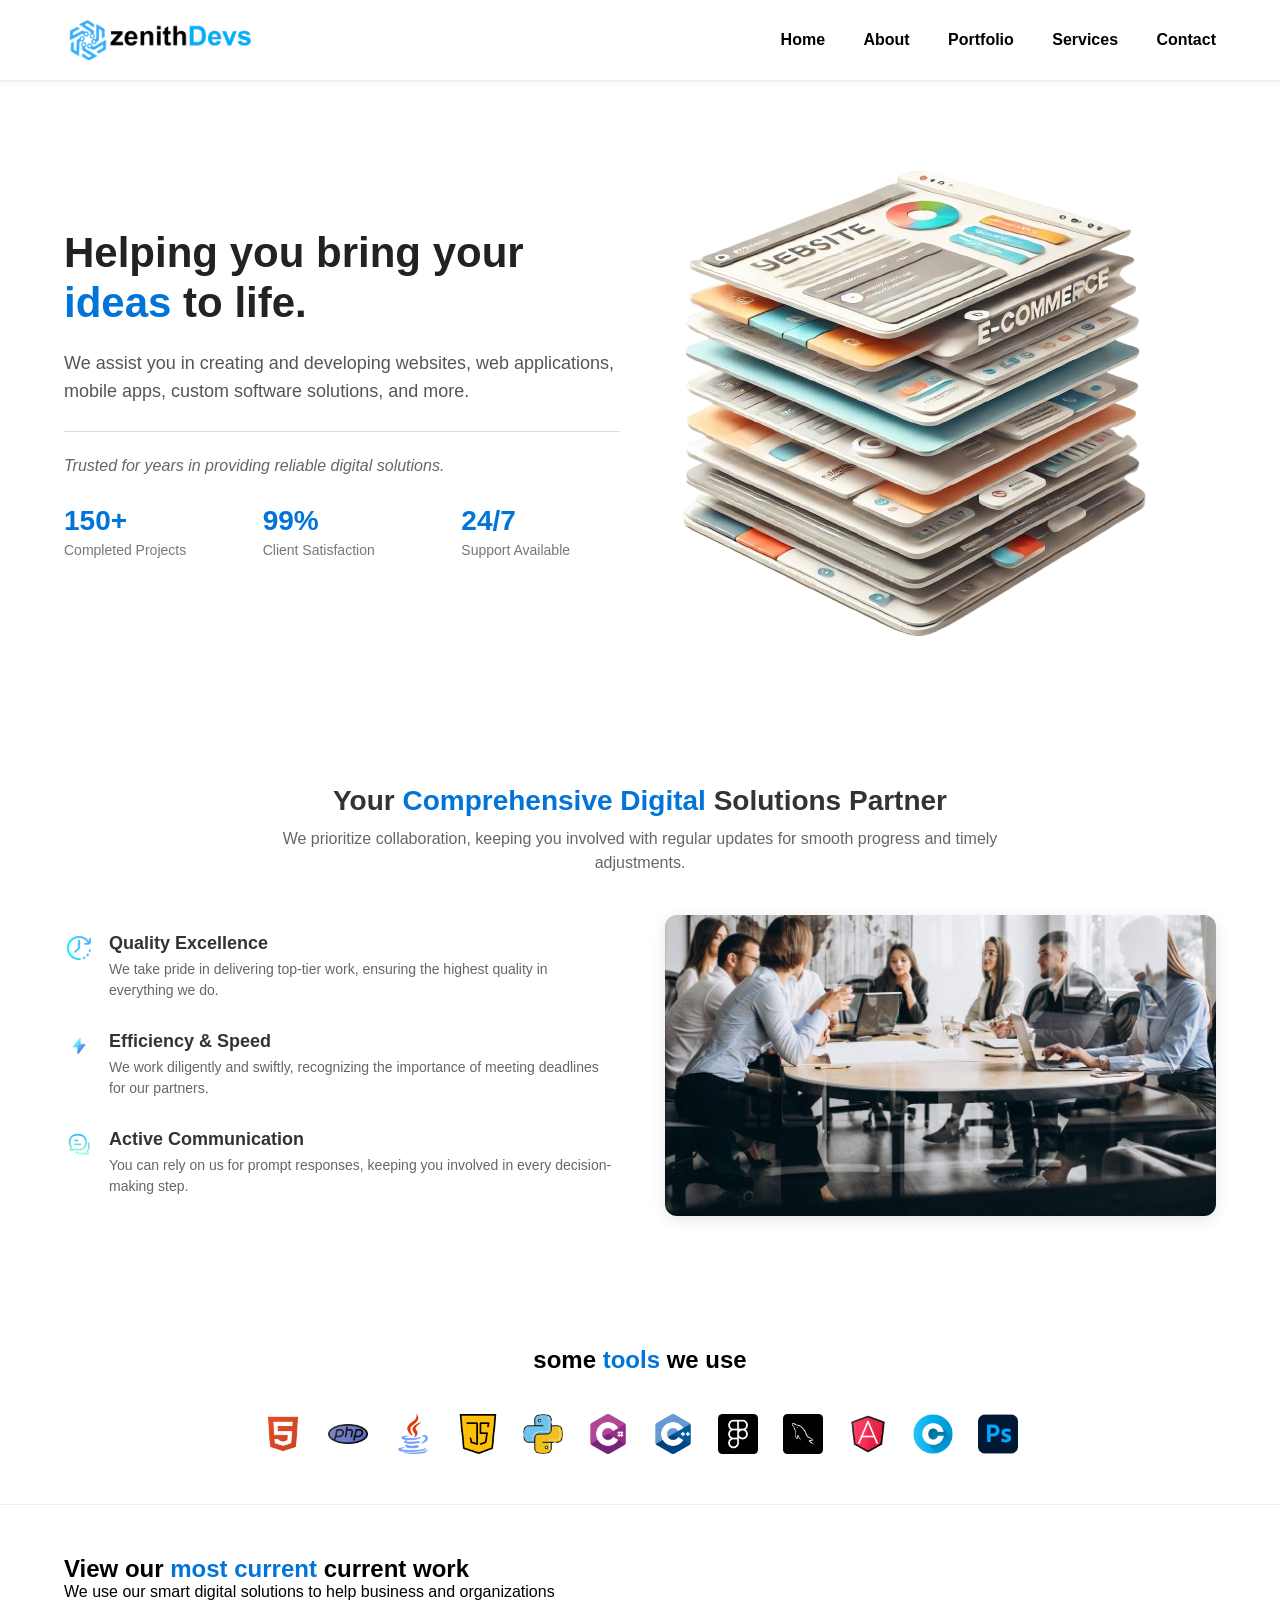
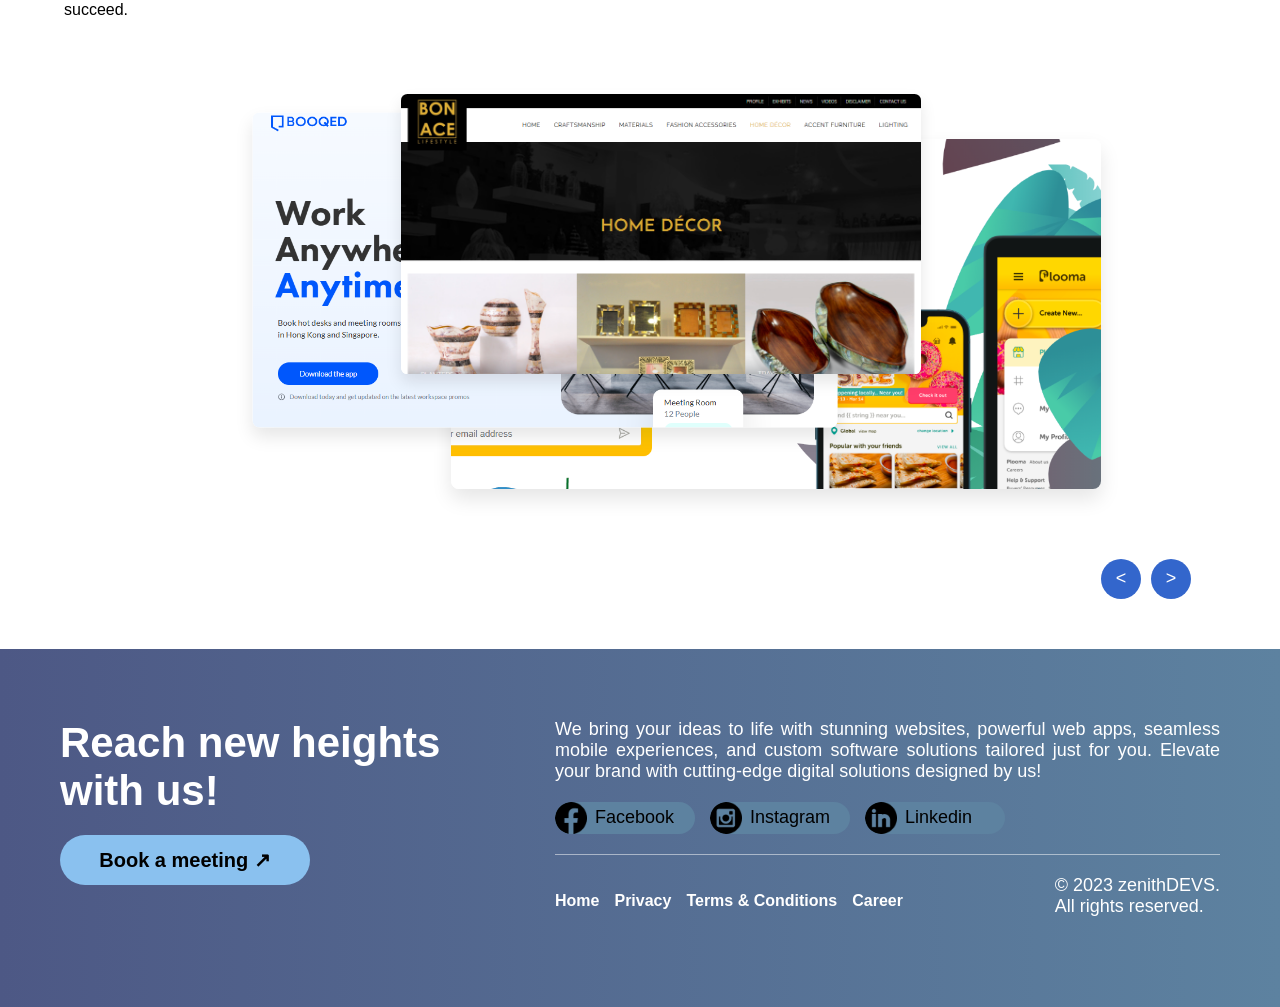
==== index.html @ 8d8b8fe3 "Refactor project structure for Vercel deployment" ====
<!DOCTYPE html>
<html lang="en">
<head>
    <meta charset="UTF-8">
    <meta name="viewport" content="width=device-width, initial-scale=1.0">
    <title>Home</title>
    <link rel="stylesheet" href="assets/css/home.css">
    <link rel="icon" href="assets/images/home-images/Company-Logo.png" type="image/png+xml">
    <script src="assets/js/Homeslider.js"></script>
    <script src="assets/js/HomeAnimation.js"></script>
</head>
<body>
    <header>
        <div class="container">
            <nav class="navbar">
                <div class="logo"><img src="assets/images/home-images/Main-Logo.png" alt="zenithDevs Logo"></div>
                <ul class="nav-links" id="navLinks">
                    <li><a href="index.html" target="_self">Home</a></li>
                    <li><a href="about.html" target="_self">About</a></li>
                    <li><a href="portfolio.html" target="_self">Portfolio</a></li>
                    <li><a href="services.html" target="_self">Services</a></li>
                    <li><a href="contact.html" target="_self">Contact</a></li>
                </ul>
            </nav>
        </div>
    </header>
    
    <main>
        <section class="hero" id="hero">
            <div class="container">                            
                <div class="hero-content">
                        <div class="hero-text">
                            <h1>Helping you bring your <span class="highlight">ideas </span>to life.</h1>
                            <p class="hero-description">
                                We assist you in creating and developing websites, web applications, 
                                mobile apps, custom software solutions, and more.
                            </p>                    
                            <div class="divider"></div>
                            <p class="tagline">Trusted for years in providing reliable digital solutions.</p>
                            <div class="metrics">
                                <div class="metric">
                                    <h2><span class="highlight">150+</span></h2>
                                    <p>Completed Projects</p>
                                </div>
                                <div class="metric">
                                    <h2><span class="highlight">99%</span></h2>
                                    <p>Client Satisfaction</p>
                                </div>
                                <div class="metric">
                                    <h2><span class="highlight">24/7</span></h2>
                                    <p>Support Available</p>
                                </div>
                            </div>
                        </div>
                        <div class="hero-image">
                            <img src="assets/images/home-images/Home-imageOne.png" alt="Digital Product Stack">
                        </div>
                </div>
            </div>              
        </section>  
            
        <section class="features">
            <div class="container">
                <h2>Your <span class="highlight">Comprehensive Digital</span> Solutions Partner</h2>
                <p class="features-description">We prioritize collaboration, keeping you involved with regular updates for smooth progress and timely adjustments.</p>
                
                <div class="features-wrapper">
                    <div class="features-content">
                        <div class="feature-item">
                            <div class="feature-icon">
                                <img src="assets/images/home-images/wall-clock.png" alt="Quality Excellence Icon">
                            </div>
                            <div class="feature-text">
                                <h3>Quality Excellence</h3>
                                <p>We take pride in delivering top-tier work, ensuring the highest quality in everything we do.</p>
                            </div>
                        </div>                        
                        <div class="feature-item">
                            <div class="feature-icon">
                                <img src="assets/images/home-images/lightning-bolt-.png" alt="Efficiency Icon">
                            </div>
                            <div class="feature-text">
                                <h3>Efficiency & Speed</h3>
                                <p>We work diligently and swiftly, recognizing the importance of meeting deadlines for our partners.</p>
                            </div>
                        </div>
                        <div class="feature-item">
                            <div class="feature-icon">
                                <img src="assets/images/home-images/message.png" alt="Communication Icon">
                            </div>
                            <div class="feature-text">
                                <h3>Active Communication</h3>
                                <p>You can rely on us for prompt responses, keeping you involved in every decision-making step.</p>
                            </div>
                        </div>
                    </div>
                    
                    <div class="features-image">
                        <img src="assets/images/home-images/Home image 2.jpg" alt="Team meeting around a table">
                    </div>
                </div>
            </div>
        </section>

        <section class="tools">
            <div class="container">
                <center><h2>some <span class="highlight">tools</span> we use</h2>
                </center>
                <div class="tools-container">
                    <img src="assets/images/home-images/html.png" alt="HTML5" class="tool-icon">
                    <img src="assets/images/home-images/programing.png" alt="PHP" class="tool-icon">
                    <img src="assets/images/home-images/java.png" alt="Java" class="tool-icon">
                    <img src="assets/images/home-images/java-script.png" alt="JavaScript" class="tool-icon">
                    <img src="assets/images/home-images/python.png" alt="Python" class="tool-icon">
                    <img src="assets/images/home-images/c-sharp.png" alt="C#" class="tool-icon">
                    <img src="assets/images/home-images/c-.png" alt="C++" class="tool-icon">
                    <img src="assets/images/home-images/figma.png" alt="Figma" class="tool-icon">
                    <img src="assets/images/home-images/mysql.png" alt="CircleCI" class="tool-icon">
                    <img src="assets/images/home-images/programing (1).png" alt="Angular" class="tool-icon">
                    <img src="assets/images/home-images/letter-c.png" alt="Node.js" class="tool-icon">
                    <img src="assets/images/home-images/photoshop.png" alt="Photoshop" class="tool-icon">
                </div>
            </div>
        </section>

        <section class="portfolio">
            <div class="container">
                <h2>View our <span class="highlight">most current</span> current work</h2>
                <p>We use our smart digital solutions to help business and organizations succeed.</p>

                <div class="portfolio-slider">
                    <div class="slider-container">
                        <div class="slider-card" id="card1">
                            <a href="http://www.bon-ace.com/"><img src="assets/images/home-images/portolio-one.png" alt="Home Decor Project"></a>
                        </div>
                        <div class="slider-card" id="card2">
                            <a href="https://www.booqed.com/qubic"><img src="assets/images/home-images/portfolio-2.png" alt="Fashion Project"></a>
                        </div>
                        <div class="slider-card" id="card3">
                            <a href="https://plooma.ph/pre-launch"><img src="assets/images/home-images/portfolio-3.png" alt="Website Project"></a>
                        </div>
                    </div>
                    <div class="slider-nav">
                        <button class="prev-btn">&lt;</button>
                        <button class="next-btn">&gt;</button>
                    </div>
                </div>
            </div>
        </section>
    </main>

    <footer>
        <div class="container-footer">
            <div class="footer-left">
                <p><b>Reach new heights with us!</b></p>
                <a href="Contact.html"><button><b>Book a meeting   ↗</b></button></a>
            </div>
            <div class="footer-right">
                <p>We bring your ideas to life with stunning websites, powerful web apps, seamless mobile experiences, and custom software solutions tailored just for you. Elevate your brand with cutting-edge digital solutions designed by us!</p>
                <div class="fbutton-links">
                    <a href="https://www.facebook.com"><button class="fbutton"><img src="assets/images/home-images/facebook.png" alt="Facebook"><p class="soctext">Facebook</p></button></a>
                    <a href="https://www.instagram.com/"><button class="fbutton"><img src="assets/images/home-images/instagram.png" alt="Instagram"><p class="soctext">Instagram</p></button></a>
                    <a href="https://www.linkedin.com/"><button class="fbutton"><img src="assets/images/home-images/linkedin.png" alt="LinkedIn"><p class="soctext">Linkedin</p></button></a>
                </div>
                <hr>
                <div class="fnav">
                    <a class="fnavcon" href="#home">Home</a>
                    <a class="fnavcon" href="#privacy">Privacy</a>
                    <a class="fnavcon" href="#termscondiitons">Terms & Conditions</a>
                    <a class="fnavcon" href="#career">Career</a>
                    <p class="fnavcon2">© 2023 zenithDEVS.<br>All rights reserved.</p>
                </div>
            </div>
        </div>
    </footer>
</body>
</html>
---- assets/css/home.css ----
* {
    margin: 0;
    padding: 0;
    box-sizing: border-box;
    font-family: 'Arial', sans-serif;
}

body {
    width: 100%;
    margin: 0;
    overflow-x: hidden; /* Prevent horizontal scroll during animations */
}

.container {
    width: 100%;
    max-width: 1400px;
    margin: 0 auto;
    padding: 0 clamp(20px, 5vw, 80px);
}

/* Page Load Animation Classes */
.fade-in {
    animation: fadeIn 0.8s ease forwards;
    opacity: 0;
}

.slide-in-left {
    animation: slideInLeft 0.8s ease forwards;
    opacity: 0;
}

.slide-in-right {
    animation: slideInRight 0.8s ease forwards;
    opacity: 0;
}

.slide-in-up {
    animation: slideInUp 0.8s ease forwards;
    opacity: 0;
}

/* Scroll Animation Classes */
.scroll-fade-in {
    opacity: 0;
    transform: translateY(30px);
    transition: opacity 0.6s ease, transform 0.6s ease;
}

.scroll-fade-in.visible {
    opacity: 1;
    transform: translateY(0);
}

/* Header Navigation */
header {
    padding: 20px 0;
    border-bottom: 1px solid #eee;
    position: sticky;
    top: 0;
    background: white;
    z-index: 100;
    box-shadow: 0 2px 5px rgba(0,0,0,0.05);
}

.navbar {
    display: flex;
    justify-content: space-between;
    align-items: center;
    flex-wrap: wrap;
    gap: 20px;
}

.logo {
    display: flex;
    gap: 8px;
    animation-delay: 0.2s;
}

.logo img {
    height: 40px;
}

.nav-links {
    list-style: none;
    display: flex;
    gap: clamp(10px, 3vw, 40px);
    animation-delay: 0.4s;
}

.nav-links li {
    display: inline;
}

.nav-links a {
    text-decoration: none;
    color: black;
    font-size: 16px;
    font-weight: bold;
    transition: color 0.3s ease;
}

.nav-links a:hover {
    color: #364DDD;
}

/* Nav links hover animation */
.nav-links a {
    position: relative;
}

.nav-links a::after {
    content: '';
    position: absolute;
    width: 0;
    height: 2px;
    bottom: -4px;
    left: 0;
    background-color: #364DDD;
    transition: width 0.3s ease;
}

.nav-links a:hover::after {
    width: 100%;
}

/* Hero Section */
.hero {
    padding: clamp(30px, 6vw, 60px) 0;
}

.hero-content {
    display: flex;
    align-items: center;
    gap: clamp(20px, 4vw, 40px);
    flex-wrap: wrap;
}

.hero-text {
    flex: 1 1 300px;
    animation-delay: 0.6s;
}

.hero-image {
    flex: 1 1 300px;
    animation-delay: 0.8s;
}

.hero-image img {
    width: 100%;
    max-width: 500px;
    border-radius: 12px;
}

h1 {
    font-size: clamp(28px, 5vw, 42px);
    color: #222;
    margin-bottom: 20px;
    line-height: 1.2;
}

.hero-description {
    font-size: clamp(16px, 2vw, 18px);
    color: #555;
    line-height: 1.6;
    margin-bottom: 25px;
}

.divider {
    height: 1px;
    background-color: #ddd;
    margin: 25px 0;
    width: 100%;
}

.tagline {
    font-size: clamp(14px, 1.8vw, 16px);
    color: #666;
    margin-bottom: 30px;
    font-style: italic;
}

/* Metrics Section */
.metrics {
    display: flex;
    gap: clamp(20px, 4vw, 40px);
    margin-top: 30px;
    flex-wrap: wrap;
}

.metric {
    flex: 1 1 150px;
}

.metric h2 {
    font-size: clamp(22px, 3vw, 28px);
    color: #0099ff;
    margin-bottom: 5px;
}

.metric p {
    font-size: clamp(12px, 1.5vw, 14px);
    color: #777;
}

/* Features Section */
.features {
    padding: clamp(40px, 8vw, 80px) 0;
    background-color: #fff;
}

.features h2 {
    font-size: clamp(22px, 3vw, 28px);
    font-weight: 600;
    color: #333;
    margin-bottom: 10px;
    text-align: center;
}

.highlight {
    color: #0074d9;
}

.features-description {
    color: #666;
    font-size: clamp(14px, 1.8vw, 16px);
    line-height: 1.5;
    margin-bottom: 40px;
    text-align: center;
    max-width: 800px;
    margin-left: auto;
    margin-right: auto;
}

.features-wrapper {
    display: flex;
    gap: clamp(25px, 5vw, 50px);
    align-items: center;
    flex-wrap: wrap;
}

.features-content {
    flex: 1 1 300px;
    display: flex;
    flex-direction: column;
    gap: 30px;
}

.feature-item {
    display: flex;
    align-items: flex-start;
    gap: 15px;
}

.feature-icon {
    min-width: 30px;
    height: 30px;
    display: flex;
    align-items: center;
    justify-content: center;
}

.feature-icon img {
    width: 24px;
    height: 24px;
    object-fit: contain;
}

.feature-text h3 {
    font-size: clamp(16px, 2vw, 18px);
    font-weight: 600;
    margin-bottom: 5px;
    color: #333;
}

.feature-text p {
    font-size: clamp(13px, 1.5vw, 14px);
    line-height: 1.5;
    color: #666;
}

.features-image {
    flex: 1 1 300px;
    border-radius: 12px;
    overflow: hidden;
    box-shadow: 0 4px 15px rgba(0, 0, 0, 0.1);
}

.features-image img {
    width: 100%;
    height: auto;
    display: block;
    object-fit: cover;
}

/* Tools Section */
.tools {
    padding: clamp(30px, 5vw, 50px) 0;
    text-align: center;
    border-bottom: 1px solid #eee;
}

.tools h2 {
    margin-bottom: clamp(20px, 4vw, 40px);
}

.tools-container {
    display: flex;
    flex-wrap: wrap;
    justify-content: center;
    align-items: center;
    gap: clamp(15px, 2.5vw, 25px);
    max-width: 900px;
    margin: 0 auto;
}

.tool-icon {
    height: clamp(30px, 4vw, 40px);
    object-fit: contain;
    transition: transform 0.3s ease;
}

.tool-icon:hover {
    transform: translateY(-5px);
}

/* Portfolio Section */
.portfolio {
    padding: clamp(30px, 5vw, 50px) 0;
    text-align: left;
    overflow: hidden;
}

.portfolio p {
    max-width: 500px;
    margin-bottom: 30px;
}

/* Stacked Card Slider */
.portfolio-slider {
    position: relative;
    height: clamp(300px, 50vw, 500px);
    margin: 40px 0;
}

.slider-container {
    position: relative;
    width: 100%;
    height: 100%;
    perspective: 1000px;
}

.slider-card {
    position: absolute;
    width: clamp(300px, 60vw, 650px);
    height: clamp(180px, 35vw, 350px);
    background: #fff;
    border-radius: 8px;
    overflow: hidden;
    box-shadow: 0 10px 20px rgba(0, 0, 0, 0.1);
    transition: all 0.6s ease;
    opacity: 0;
    transform: scale(0.8) translateY(50px);
    z-index: 1;
}

.slider-card img {
    width: 100%;
    height: 100%;
    object-fit: cover;
}

#card1 {
    right: 20%;
    transform: scale(0.8) translateY(0);
    z-index: 3;
    opacity: 1;
}

#card2 {
    right: 30%;
    transform: scale(0.9) translateY(40px);
    z-index: 2;
    opacity: 1;
}

#card3 {
    right: 10%;
    transform: scale(1) translateY(80px);
    z-index: 1;
    opacity: 1;
}

.slider-card.active {
    transform: scale(1) translateY(0);
    z-index: 5;
    opacity: 1;
}

.card-overlay {
    position: absolute;
    bottom: 20px;
    left: 20px;
    color: #FFD700;
    font-weight: bold;
    font-size: clamp(18px, 3vw, 28px);
    line-height: 1.1;
}

.card-overlay span {
    font-size: clamp(12px, 1.5vw, 14px);
    display: block;
    margin-top: 5px;
}

.card-specs {
    position: absolute;
    bottom: 0;
    left: 0;
    right: 0;
    background: rgba(255, 255, 255, 0.9);
    display: flex;
    justify-content: space-around;
    padding: 10px 0;
}

.slider-nav {
    position: absolute;
    bottom: -40px;
    right: 20px;
    display: flex;
}

.slider-nav button {
    background: #3366CC;
    color: white;
    border: none;
    width: 40px;
    height: 40px;
    border-radius: 50%;
    margin: 0 5px;
    cursor: pointer;
    font-size: 18px;
    transition: background 0.3s;
}

.slider-nav button:hover {
    background: #2255BB;
}

/* Footer section */
.container-footer {
    display: flex;
    background: linear-gradient(to right, #4D5885, #5D82A0);
    padding: clamp(30px, 5vw, 60px);
    flex-wrap: wrap;
    gap: 30px;
    color: white;
}

.footer-left {
    flex: 1 1 300px;
    margin: 10px 0;
}

.footer-left p {
    font-size: clamp(24px, 4vw, 42px);
    margin-bottom: 20px;
}

.footer-left button {
    background-color: #8AC1EF;
    font-size: clamp(16px, 2vw, 20px);
    border-radius: 50px;
    width: clamp(180px, 25vw, 250px);
    height: clamp(40px, 5vw, 50px);
    padding: 10px;
    border: none;
    cursor: pointer;
    transition: background-color 0.3s ease, color 0.3s ease;
}

.footer-left button:hover {
    background-color: #0074d9;
    color: white;
}

.footer-right {
    flex: 1 1 500px;
    margin: 10px 0;
}

.footer-right p {
    font-size: clamp(16px, 2vw, 18px);
    margin-bottom: 20px;
    text-align: justify;
}

.fbutton-links {
    display: flex;
    flex-wrap: wrap;
    gap: 15px;
    margin-bottom: 20px;
}

.fbutton {
    display: flex;
    align-items: center;
    justify-content: flex-start;
    background-color: #5D82A0;
    font-size: 14px;
    border-radius: 50px;
    width: 140px;
    height: 32px;
    padding: 0;
    border: none;
    cursor: pointer;
    transition: background-color 0.3s ease;
    overflow: hidden;
}

.fbutton img {
    width: 32px;
    height: 32px;
    object-fit: cover;
    margin-right: 8px;
}

.fbutton:hover {
    background-color: #8AC1EF;
}

.fbutton .soctext {
    margin: 0;
    padding: 0;
    white-space: nowrap;
}

a {
    text-decoration: none;
}

hr {
    height: 1.5px;
    background-color: rgba(255,255,255,0.5);
    border: none;
    margin: 20px 0;
}

.fnav {
    display: flex;
    flex-wrap: wrap;
    justify-content: space-between;
    align-items: center;
}

.fnavcon {
    text-decoration: none;
    padding-right: 15px;
    margin-bottom: 10px;
    font-weight: 800;
    color: white;
    transition: text-decoration 0.3s ease;
}

.fnavcon:hover {
    text-decoration: underline;
}

.fnavcon2 {
    margin-left: auto;
    text-align: right;
}

/* Animation Keyframes */
@keyframes fadeIn {
    from {
        opacity: 0;
    }
    to {
        opacity: 1;
    }
}

@keyframes slideInLeft {
    from {
        opacity: 0;
        transform: translateX(-30px);
    }
    to {
        opacity: 1;
        transform: translateX(0);
    }
}

@keyframes slideInRight {
    from {
        opacity: 0;
        transform: translateX(30px);
    }
    to {
        opacity: 1;
        transform: translateX(0);
    }
}

@keyframes slideInUp {
    from {
        opacity: 0;
        transform: translateY(30px);
    }
    to {
        opacity: 1;
        transform: translateY(0);
    }
}

@keyframes slideInDown {
    from {
        opacity: 0;
        transform: translateY(-20px);
    }
    to {
        opacity: 1;
        transform: translateY(0);
    }
}

/* Staggered Animation Delays */
.stagger-delay-1 { animation-delay: 0.1s; }
.stagger-delay-2 { animation-delay: 0.2s; }
.stagger-delay-3 { animation-delay: 0.3s; }
.stagger-delay-4 { animation-delay: 0.4s; }
.stagger-delay-5 { animation-delay: 0.5s; }

/* Media Queries for specific edge cases */
@media (max-width: 480px) {
    .nav-links {
        width: 100%;
        justify-content: center;
    }
    
    .slider-card {
        right: 50%;
        transform: translateX(50%) scale(0.8);
    }
    
    #card1, #card2, #card3 {
        right: 50%;
        transform: translateX(50%) scale(0.8);
    }
}

@media (max-width: 768px) {
    .logo{
        margin: 0 auto;

    }
    .nav-links {
        width: 100%;
        justify-content: center;
    }
    
    .nav-links.active {
        display: flex;
    }
    
    .nav-links li {
        margin: 10px 0;
    }
    
    .container-footer {
        flex-direction: column;
    }
    
    .footer-left, .footer-right {
        flex: 1 1 100%;
    }
    
    .fnavcon2 {
        width: 100%;
        margin-top: 20px;
        text-align: center;
    }
    
    .fnav {
        flex-direction: column;
        align-items: flex-start;
    }
}
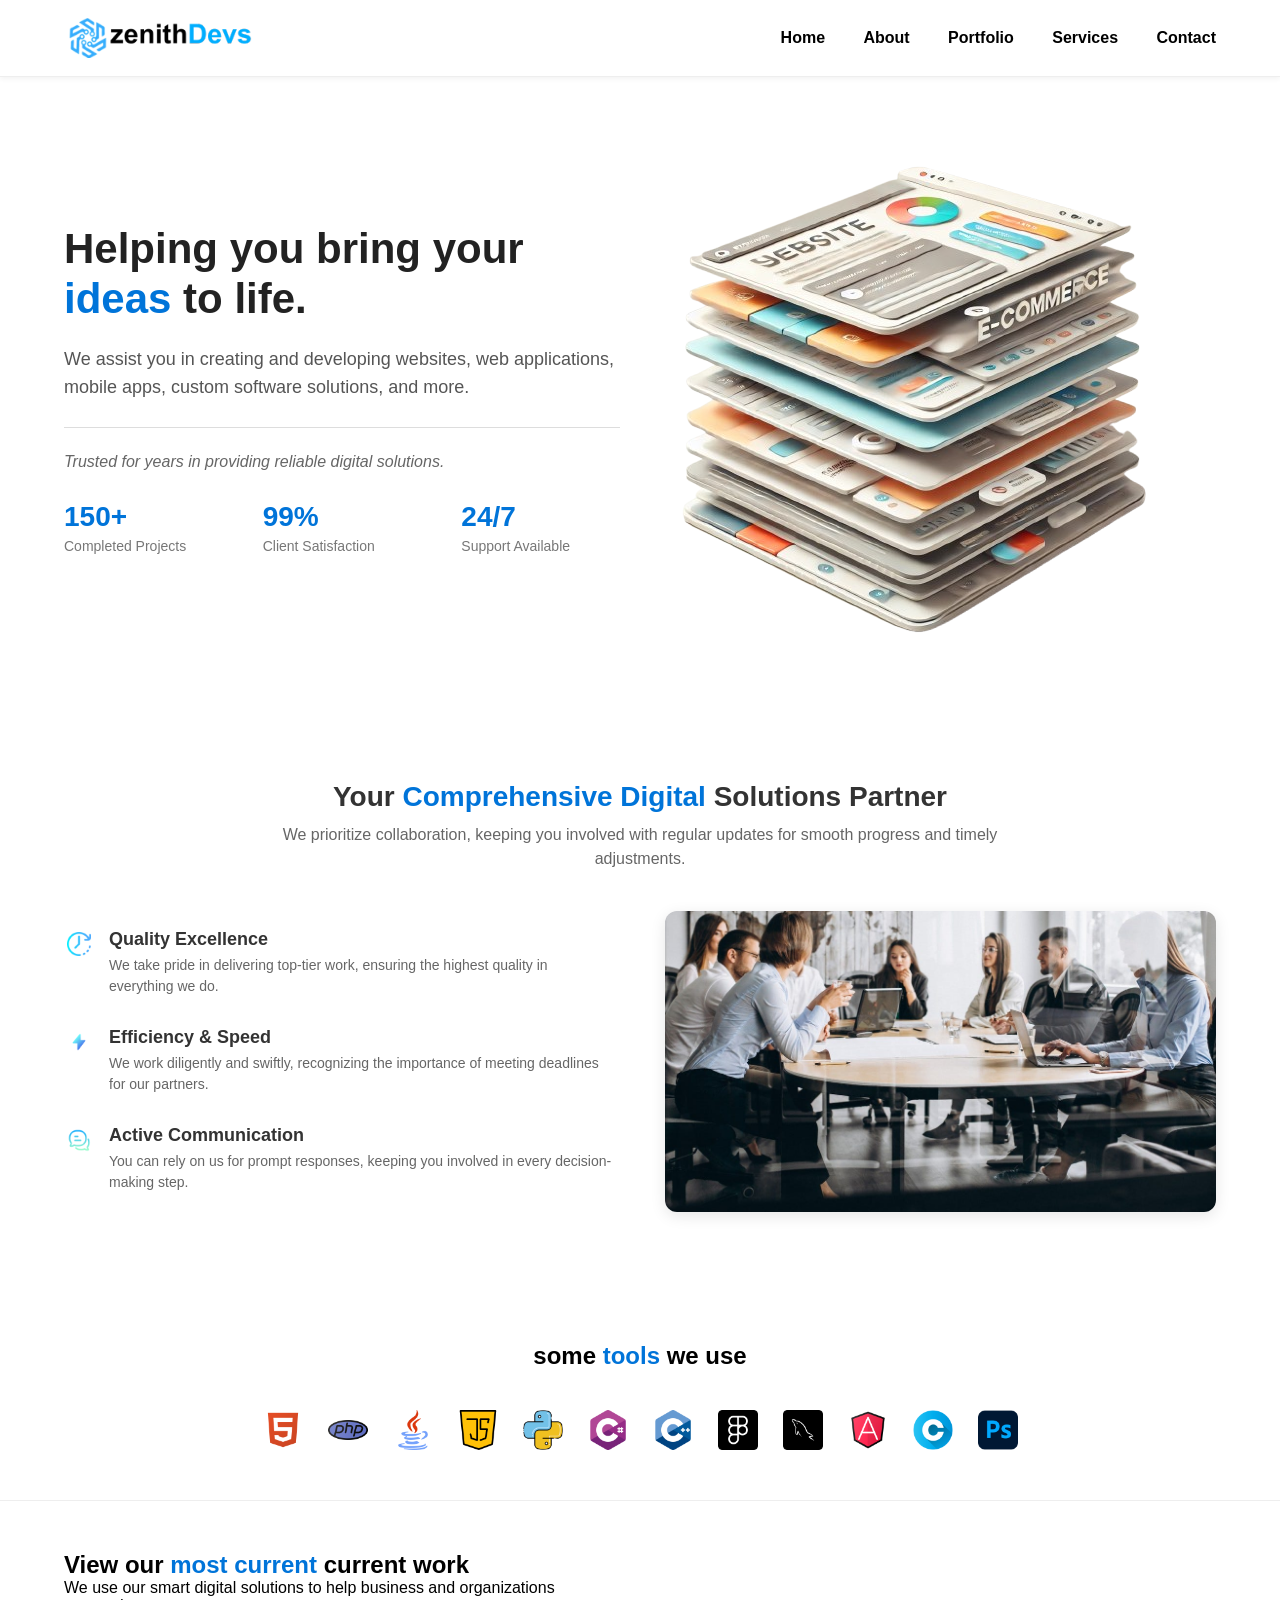
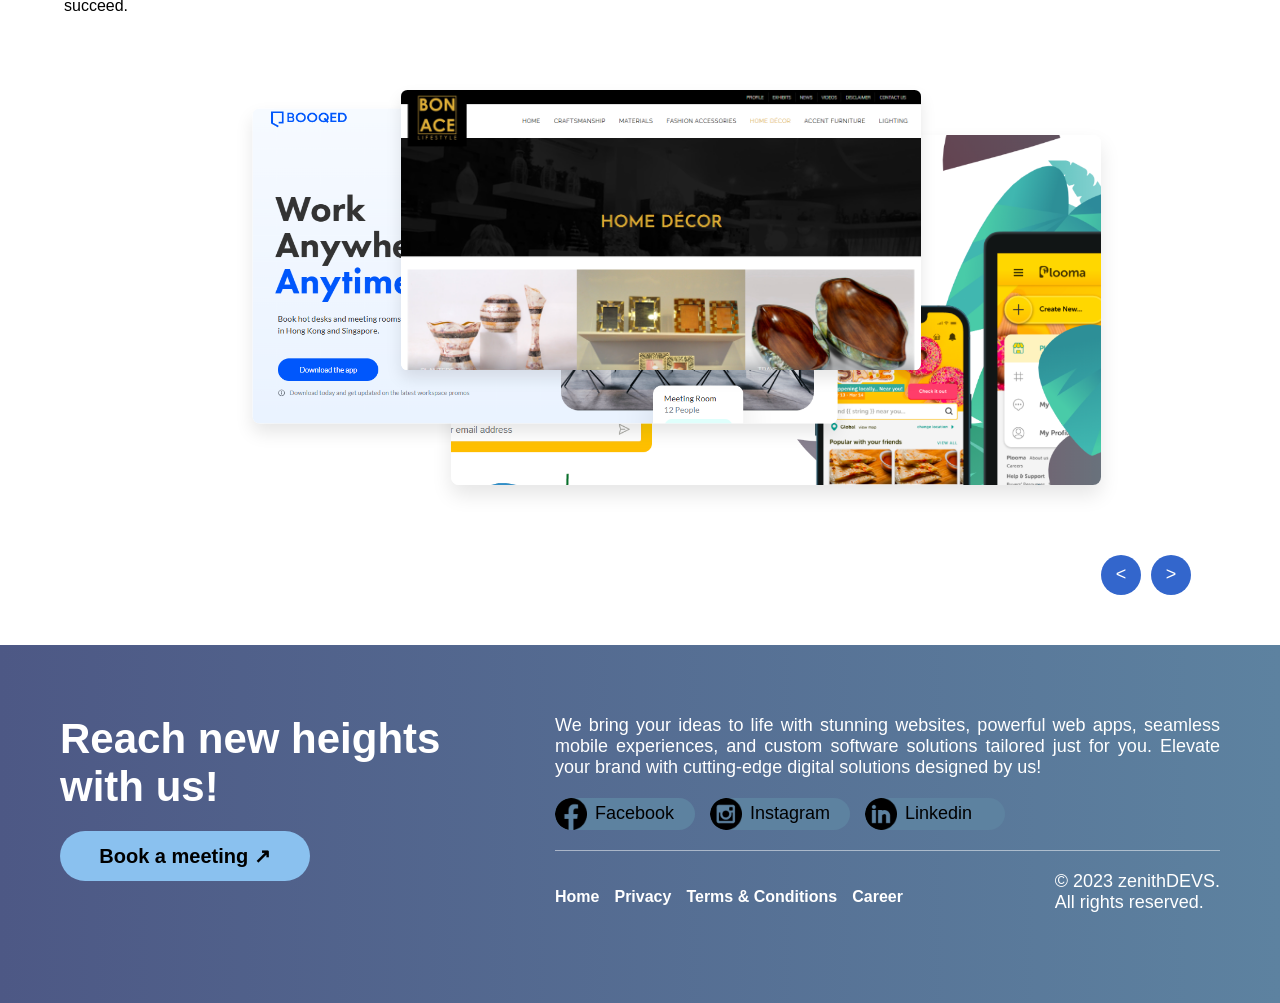
==== commit 9942c39f: "Not yet fix: carousel images" ====
--- a/index.html
+++ b/index.html
@@ -5,6 +5,7 @@
     <meta name="viewport" content="width=device-width, initial-scale=1.0">
     <title>Home</title>
     <link rel="stylesheet" href="assets/css/home.css">
+    <link rel="stylesheet" href="assets/css/header.css">
     <link rel="icon" href="assets/images/home-images/Company-Logo.png" type="image/png+xml">
     <script src="assets/js/Homeslider.js"></script>
     <script src="assets/js/HomeAnimation.js"></script>
@@ -153,7 +154,7 @@
         <div class="container-footer">
             <div class="footer-left">
                 <p><b>Reach new heights with us!</b></p>
-                <a href="Contact.html"><button><b>Book a meeting   ↗</b></button></a>
+                <a href="contact.html"><button><b>Book a meeting   ↗</b></button></a>
             </div>
             <div class="footer-right">
                 <p>We bring your ideas to life with stunning websites, powerful web apps, seamless mobile experiences, and custom software solutions tailored just for you. Elevate your brand with cutting-edge digital solutions designed by us!</p>
--- a/assets/css/home.css
+++ b/assets/css/home.css
@@ -49,78 +49,6 @@
 .scroll-fade-in.visible {
     opacity: 1;
     transform: translateY(0);
-}
-
-/* Header Navigation */
-header {
-    padding: 20px 0;
-    border-bottom: 1px solid #eee;
-    position: sticky;
-    top: 0;
-    background: white;
-    z-index: 100;
-    box-shadow: 0 2px 5px rgba(0,0,0,0.05);
-}
-
-.navbar {
-    display: flex;
-    justify-content: space-between;
-    align-items: center;
-    flex-wrap: wrap;
-    gap: 20px;
-}
-
-.logo {
-    display: flex;
-    gap: 8px;
-    animation-delay: 0.2s;
-}
-
-.logo img {
-    height: 40px;
-}
-
-.nav-links {
-    list-style: none;
-    display: flex;
-    gap: clamp(10px, 3vw, 40px);
-    animation-delay: 0.4s;
-}
-
-.nav-links li {
-    display: inline;
-}
-
-.nav-links a {
-    text-decoration: none;
-    color: black;
-    font-size: 16px;
-    font-weight: bold;
-    transition: color 0.3s ease;
-}
-
-.nav-links a:hover {
-    color: #364DDD;
-}
-
-/* Nav links hover animation */
-.nav-links a {
-    position: relative;
-}
-
-.nav-links a::after {
-    content: '';
-    position: absolute;
-    width: 0;
-    height: 2px;
-    bottom: -4px;
-    left: 0;
-    background-color: #364DDD;
-    transition: width 0.3s ease;
-}
-
-.nav-links a:hover::after {
-    width: 100%;
 }
 
 /* Hero Section */
@@ -634,38 +562,87 @@
 
 /* Media Queries for specific edge cases */
 @media (max-width: 480px) {
-    .nav-links {
-        width: 100%;
-        justify-content: center;
+    .portfolio {
+        text-align: center;
+    }
+
+    .portfolio p {
+        margin-left: auto;
+        margin-right: auto;
+    }
+
+    .portfolio-slider {
+        height: 260px;
+        margin: 24px 0 24px;
+        overflow: visible;
+    }
+
+    .slider-container {
+        perspective: none;
     }
     
     .slider-card {
-        right: 50%;
-        transform: translateX(50%) scale(0.8);
+        width: min(88vw, 320px);
+        height: auto;
+        aspect-ratio: 16 / 10;
+        left: 50% !important;
+        right: auto !important;
+        transform: translateX(-50%) scale(0.88) !important;
     }
     
     #card1, #card2, #card3 {
-        right: 50%;
-        transform: translateX(50%) scale(0.8);
+        left: 50% !important;
+        right: auto !important;
+        transform: translateX(-50%) scale(0.88) !important;
+    }
+
+    .slider-nav {
+        left: 50%;
+        right: auto;
+        transform: translateX(-50%);
     }
 }
 
 @media (max-width: 768px) {
-    .logo{
-        margin: 0 auto;
-
-    }
-    .nav-links {
-        width: 100%;
-        justify-content: center;
-    }
-    
-    .nav-links.active {
-        display: flex;
-    }
-    
-    .nav-links li {
-        margin: 10px 0;
+    .portfolio {
+        text-align: center;
+    }
+
+    .portfolio p {
+        margin-left: auto;
+        margin-right: auto;
+    }
+
+    .portfolio-slider {
+        height: 280px;
+        margin: 24px 0 30px;
+        overflow: visible;
+    }
+
+    .slider-container {
+        perspective: none;
+    }
+
+    .slider-card {
+        width: min(90vw, 360px);
+        height: auto;
+        aspect-ratio: 16 / 10;
+        left: 50% !important;
+        right: auto !important;
+        transform: translateX(-50%) scale(0.92) !important;
+    }
+
+    #card1, #card2, #card3 {
+        left: 50% !important;
+        right: auto !important;
+        transform: translateX(-50%) scale(0.92) !important;
+    }
+
+    .slider-nav {
+        left: 50%;
+        right: auto;
+        transform: translateX(-50%);
+        bottom: -34px;
     }
     
     .container-footer {
--- a/assets/css/header.css
+++ b/assets/css/header.css
@@ -0,0 +1,109 @@
+body {
+    padding-top: 0;
+}
+
+header {
+    padding: 18px 0;
+    border-bottom: 1px solid #eee;
+    position: sticky;
+    top: 0;
+    background: #fff;
+    z-index: 100;
+    box-shadow: 0 2px 5px rgba(0, 0, 0, 0.05);
+}
+
+.navbar {
+    display: flex;
+    justify-content: space-between;
+    align-items: center;
+    flex-wrap: wrap;
+    gap: 20px;
+}
+
+.logo {
+    display: flex;
+    align-items: center;
+    gap: 8px;
+}
+
+.logo img {
+    display: block;
+    width: auto;
+    height: 40px;
+    max-width: 100%;
+    object-fit: contain;
+}
+
+.nav-links {
+    list-style: none;
+    display: flex;
+    align-items: center;
+    gap: clamp(10px, 3vw, 40px);
+}
+
+.nav-links li {
+    display: inline-flex;
+}
+
+.nav-links a {
+    position: relative;
+    text-decoration: none;
+    color: #000;
+    font-size: 16px;
+    font-weight: 700;
+    line-height: 1.2;
+    transition: color 0.3s ease;
+}
+
+.nav-links a:hover {
+    color: #364DDD;
+}
+
+.nav-links a::after {
+    content: '';
+    position: absolute;
+    left: 0;
+    bottom: -4px;
+    width: 0;
+    height: 2px;
+    background-color: #364DDD;
+    transition: width 0.3s ease;
+}
+
+.nav-links a:hover::after {
+    width: 100%;
+}
+
+@media (max-width: 768px) {
+    header {
+        padding: 14px 0;
+    }
+
+    .navbar {
+        flex-direction: column;
+        align-items: center;
+        gap: 12px;
+    }
+
+    .logo {
+        margin: 0 auto;
+    }
+
+    .nav-links {
+        width: 100%;
+        justify-content: center;
+        flex-wrap: wrap;
+        gap: 12px 18px;
+        padding-top: 4px;
+    }
+}
+
+@media (max-width: 480px) {
+    header {
+        padding: 12px 0;
+    }
+
+    .nav-links {
+        gap: 10px 14px;
+    }
+}
